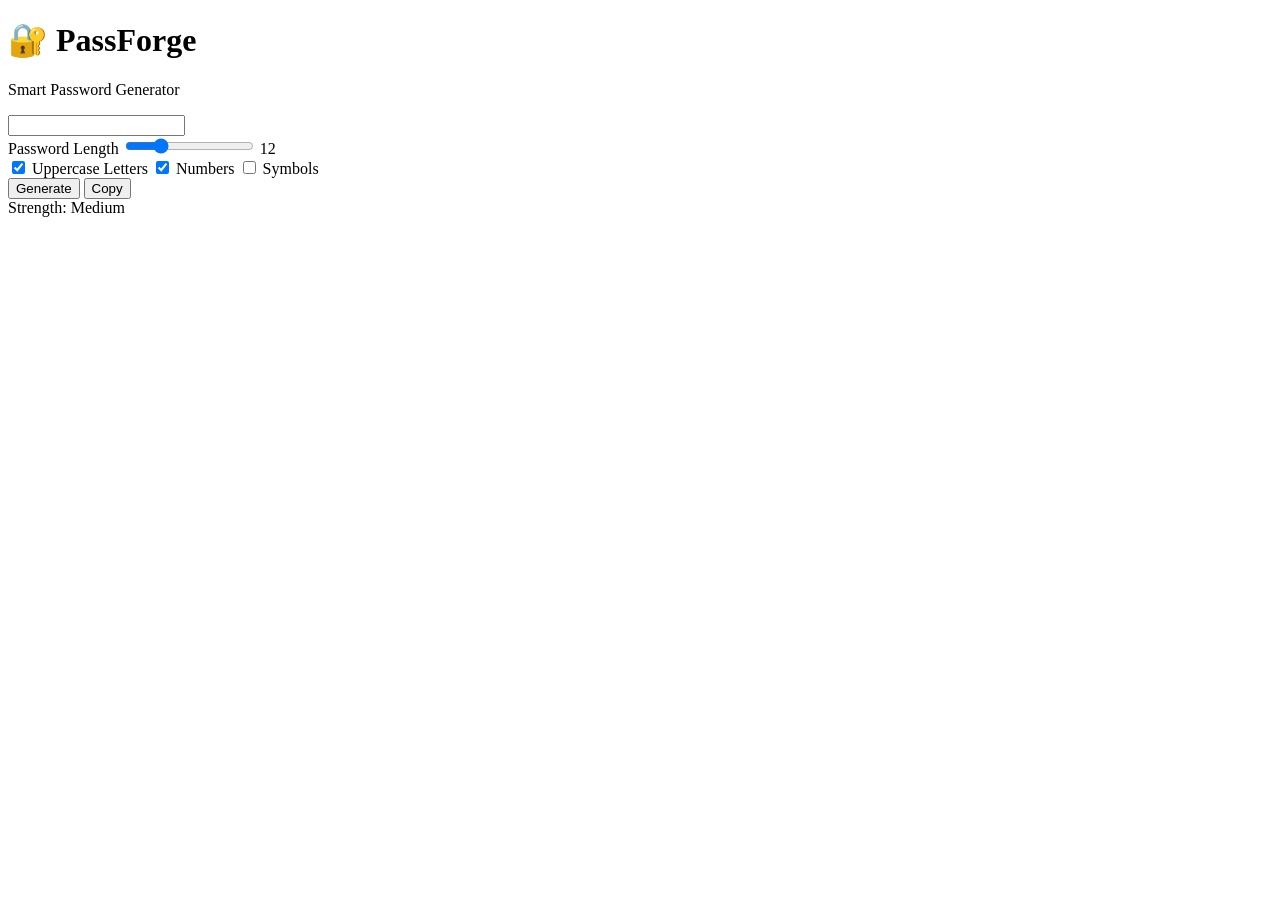
==== index.html @ 235a28fe "Add initial HTML structure for PassForge app" ====
<!DOCTYPE html>
<html lang="en">

<head>
<meta charset="UTF-8">
<meta name="viewport" content="width=device-width, initial-scale=1.0">
<title>PassForge - Smart Password Generator</title>
<link rel="stylesheet" href="style.css">
</head>

<body>

<div class="container">

<h1>🔐 PassForge</h1>
<p>Smart Password Generator</p>

<input type="text" id="password" readonly>

<div class="controls">

<label>Password Length</label>
<input type="range" id="length" min="6" max="30" value="12">
<span id="lengthValue">12</span>

</div>

<div class="options">

<label><input type="checkbox" id="uppercase" checked> Uppercase Letters</label>

<label><input type="checkbox" id="numbers" checked> Numbers</label>

<label><input type="checkbox" id="symbols"> Symbols</label>

</div>

<div class="buttons">

<button onclick="generatePassword()">Generate</button>
<button onclick="copyPassword()">Copy</button>

</div>

<div class="strength">
Strength: <span id="strengthText">Medium</span>
</div>

</div>

<script src="script.js"></script>

</body>
</html>
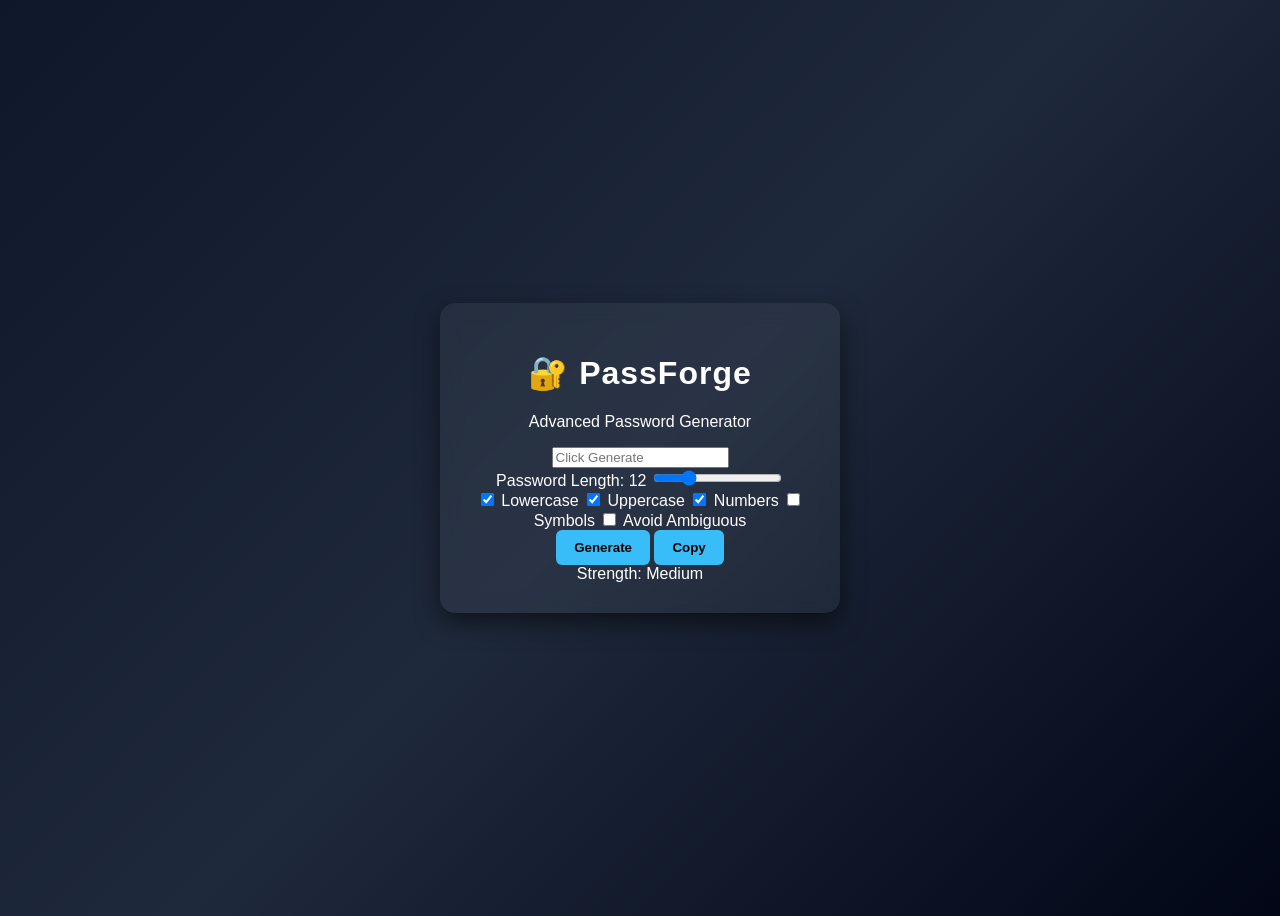
==== commit ef797ff8: "Update password generator UI elements" ====
--- a/index.html
+++ b/index.html
@@ -1,6 +1,5 @@
 <!DOCTYPE html>
 <html lang="en">
-
 <head>
 <meta charset="UTF-8">
 <meta name="viewport" content="width=device-width, initial-scale=1.0">
@@ -13,37 +12,35 @@
 <div class="container">
 
 <h1>🔐 PassForge</h1>
-<p>Smart Password Generator</p>
+<p>Advanced Password Generator</p>
 
-<input type="text" id="password" readonly>
+<input type="text" id="password" placeholder="Click Generate" readonly>
 
-<div class="controls">
-
-<label>Password Length</label>
+<div class="lengthBox">
+<label>Password Length: <span id="lengthValue">12</span></label>
 <input type="range" id="length" min="6" max="30" value="12">
-<span id="lengthValue">12</span>
-
 </div>
 
 <div class="options">
 
-<label><input type="checkbox" id="uppercase" checked> Uppercase Letters</label>
-
+<label><input type="checkbox" id="lowercase" checked> Lowercase</label>
+<label><input type="checkbox" id="uppercase" checked> Uppercase</label>
 <label><input type="checkbox" id="numbers" checked> Numbers</label>
-
 <label><input type="checkbox" id="symbols"> Symbols</label>
+<label><input type="checkbox" id="avoid"> Avoid Ambiguous</label>
 
 </div>
 
 <div class="buttons">
-
-<button onclick="generatePassword()">Generate</button>
-<button onclick="copyPassword()">Copy</button>
-
+<button id="generateBtn">Generate</button>
+<button id="copyBtn">Copy</button>
 </div>
 
-<div class="strength">
+<div class="strengthBox">
 Strength: <span id="strengthText">Medium</span>
+<div class="strengthBar">
+<div id="strengthFill"></div>
+</div>
 </div>
 
 </div>
--- a/style.css
+++ b/style.css
@@ -0,0 +1,37 @@
+body{
+font-family:'Poppins',sans-serif;
+background: linear-gradient(135deg,#0f172a,#1e293b,#020617);
+height:100vh;
+display:flex;
+align-items:center;
+justify-content:center;
+color:white;
+}
+
+.container{
+background: rgba(255,255,255,0.05);
+backdrop-filter: blur(10px);
+padding:30px;
+border-radius:15px;
+width:340px;
+text-align:center;
+box-shadow:0 10px 25px rgba(0,0,0,0.5);
+}
+
+h1{
+font-weight:700;
+letter-spacing:1px;
+}
+
+button{
+background:#38bdf8;
+border:none;
+padding:10px 18px;
+border-radius:6px;
+font-weight:600;
+cursor:pointer;
+}
+
+button:hover{
+background:#0ea5e9;
+}
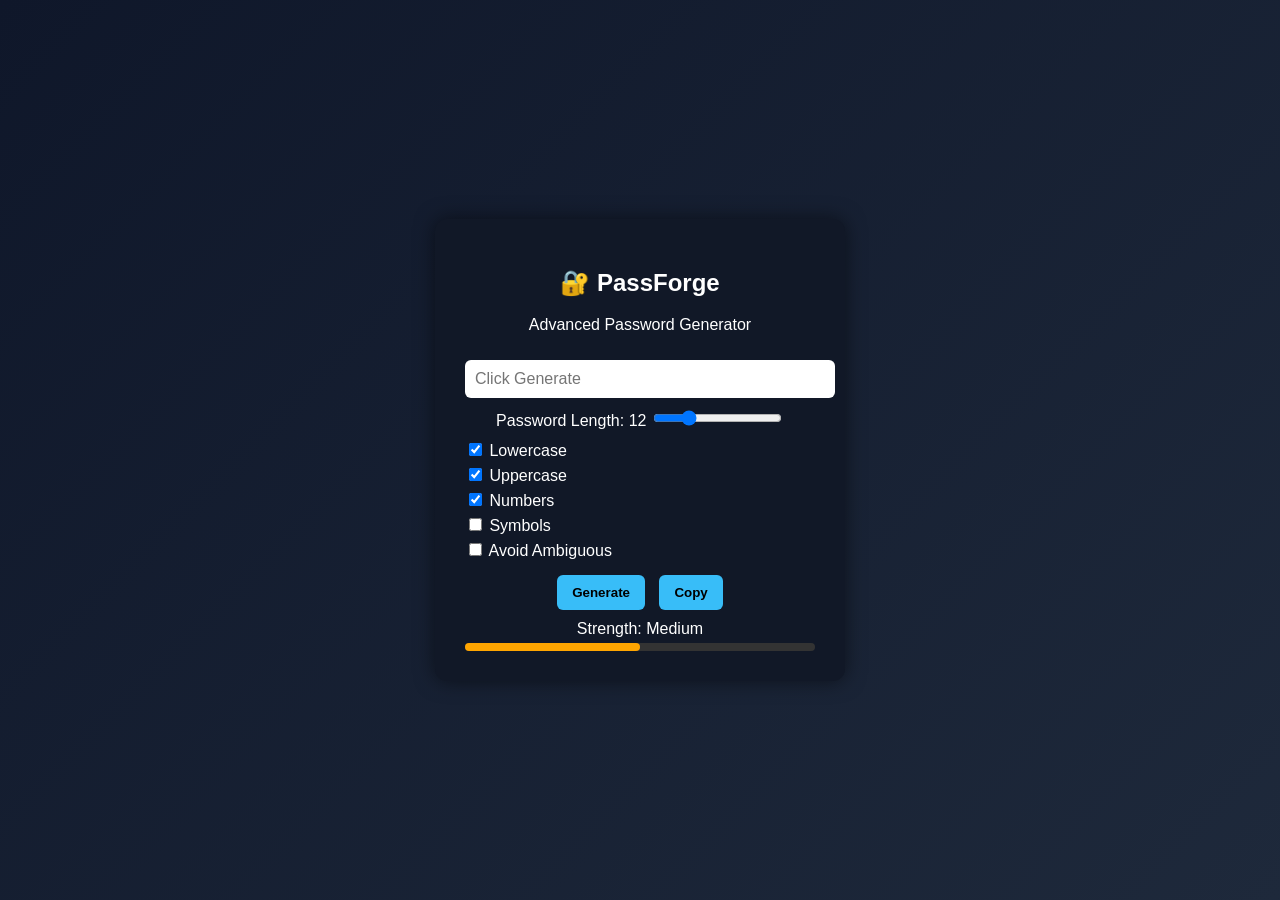
==== commit a89453b6: "changed the files" ====
--- a/index.html
+++ b/index.html
@@ -11,7 +11,7 @@
 
 <div class="container">
 
-<h1>🔐 PassForge</h1>
+<h2>🔐 PassForge</h2>
 <p>Advanced Password Generator</p>
 
 <input type="text" id="password" placeholder="Click Generate" readonly>
--- a/style.css
+++ b/style.css
@@ -1,37 +1,66 @@
 body{
-font-family:'Poppins',sans-serif;
-background: linear-gradient(135deg,#0f172a,#1e293b,#020617);
-height:100vh;
+font-family: Arial;
+background: linear-gradient(135deg,#0f172a,#1e293b);
 display:flex;
 align-items:center;
 justify-content:center;
+height:100vh;
 color:white;
+margin:0;
 }
 
 .container{
-background: rgba(255,255,255,0.05);
-backdrop-filter: blur(10px);
+background:#111827;
 padding:30px;
-border-radius:15px;
-width:340px;
+border-radius:12px;
+width:350px;
 text-align:center;
-box-shadow:0 10px 25px rgba(0,0,0,0.5);
+box-shadow:0 0 20px rgba(0,0,0,0.5);
 }
 
-h1{
-font-weight:700;
-letter-spacing:1px;
+input[type=text]{
+width:100%;
+padding:10px;
+font-size:16px;
+border-radius:6px;
+border:none;
+margin:10px 0;
+}
+
+.options{
+text-align:left;
+margin-top:10px;
+}
+
+.options label{
+display:block;
+margin:5px 0;
 }
 
 button{
+margin:10px 5px;
+padding:10px 15px;
+border:none;
+border-radius:6px;
 background:#38bdf8;
-border:none;
-padding:10px 18px;
-border-radius:6px;
-font-weight:600;
 cursor:pointer;
+font-weight:bold;
 }
 
 button:hover{
 background:#0ea5e9;
 }
+
+.strengthBar{
+height:8px;
+background:#333;
+border-radius:4px;
+margin-top:5px;
+}
+
+#strengthFill{
+height:8px;
+width:50%;
+background:orange;
+border-radius:4px;
+}
